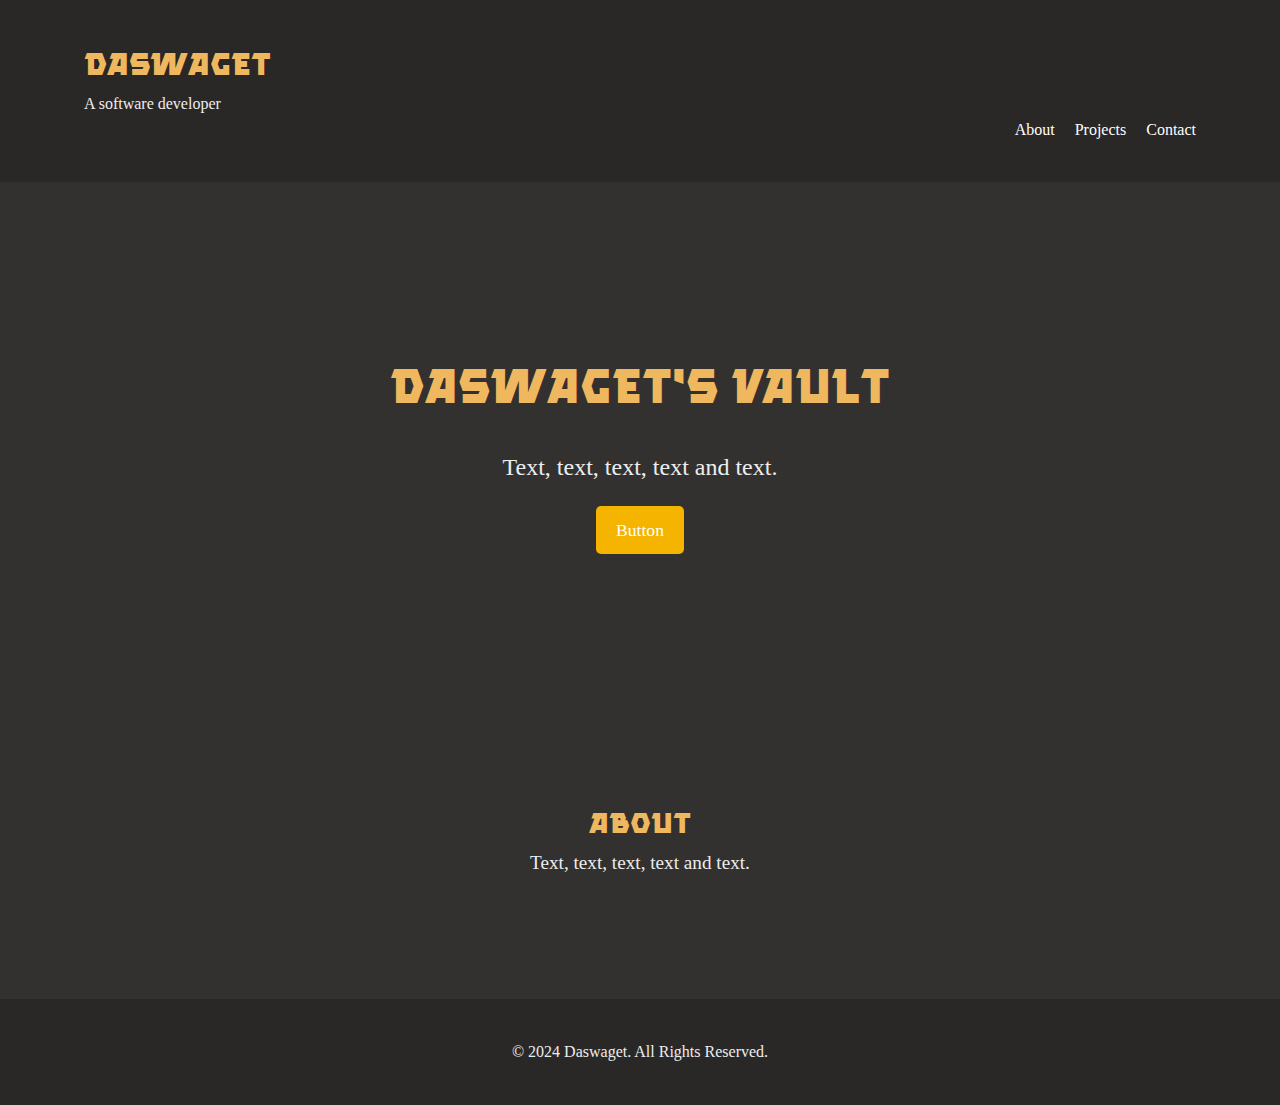
==== index.html @ 47f79467 "Update index.html" ====
<!DOCTYPE html>
<html lang="en">
    <head>
        <meta charset="utf-8">
        <title>Daswaget's Vault</title>
        <meta name="description" content="Daswaget's official website"/>
        <meta name="google-site-verification" content="ywo79Ufu951_UOQvBJpriRgBoDF-3ZXyTgFMByfI_OE" />
        <meta name="yandex-verification" content="c7d5643724ece2bf" />
        <meta name="viewport" content="width=device-width, initial-scale=1.0">

        <link rel="stylesheet" href="styles/styles.css">
        <script defer src="loadContent.js"></script>

        <meta property="og:site_name" content="Daswaget's Vault">
        <meta property="og:title" content="Daswaget's Vault">
        <meta property="og:description" content="Daswaget's official website">
        <meta property="og:image" content="https://daswaget.github.io/icon/favicon.png">
        <meta property="og:url" content="https://daswaget.github.io">
        <meta property="og:type" content="website">
        <meta property="og:locale" content="en_US">

        <link rel="canonical" href="https://daswaget.github.io">
        <link rel="shortcut icon" href="icon/favicon-32x32.png">
        <link rel="apple-touch-icon" sizes="180x180" href="icon/apple-touch-icon.png">
        <link rel="icon" type="image/png" sizes="32x32" href="icon/favicon-32x32.png">
        <link rel="icon" type="image/png" sizes="16x16" href="icon/favicon-16x16.png">
        <link rel="manifest" href="icon/site.webmanifest">
    </head>
    <body>
        <div id="header-placeholder"></div>
        <main>
            <section id="hero">
                <div class="container">
                    <h2>Daswaget's Vault</h2>
                    <p>Text, text, text, text and text.</p>
                    <a href="#projects" class="btn">Button</a>
                </div>
            </section>
            <section id="about">
                <div class="container">
                    <h2>About</h2>
                    <p>
                        Text, text, text, text and text.
                    </p>
                </div>
            </section>
        </main>
        <div id="footer-placeholder"></div>
    </body>
</html>
---- styles/styles.css ----
@font-face {
    font-family: 'Clickuper Bold';
    src: url('../fonts/clickuper-webfont.woff2') format('woff2'),
        url('../fonts/clickuper-webfont.woff') format('woff');
    font-weight: normal;
    font-style: normal;
}
* {
    margin: 0;
    padding: 0;
    box-sizing: border-box;
    font-family: 'Verdana Pro'
}
body {
    display: flex;
    flex-direction: column;
    min-height: 100vh;
    background-color: #33312F;
    line-height: 1.6;
}
main {
    flex: 1;
}
.container {
    width: 90%;
    max-width: 1200px;
    margin: 0 auto;
    padding: 20px;
}
h1, h2, h3 {
    color: #EFB85F;
    font-family: 'Clickuper Bold';
}
p {
    color: #EDEDED;
}
header {
    background: #2a2827;
    color: #fff;
    padding: 20px 0;
}
header .logo {
    font-size: 2rem;
    font-weight: bold;
}
header nav ul {
    list-style: none;
    display: flex;
    justify-content: flex-end;
}
header nav ul li {
    margin-left: 20px;
}
header nav ul li a {
    color: #fff;
    text-decoration: none;
    font-size: 1rem;
}
header nav ul li a:hover {
    color: #f4b400;
}
footer {
    background: #2a2827;
    color: #fff;
    text-align: center;
    padding: 20px 0;
    margin-top: 40px;
    vertical-align: bottom;
}
#hero {
    color: #000;
    height: 60vh;
    display: flex;
    align-items: center;
    text-align: center;
}
#hero h2 {
    font-size: 3.0rem;
    margin-bottom: 20px;
}
#hero p {
    font-size: 1.5rem;
    margin-bottom: 20px;
}
.btn {
    display: inline-block;
    padding: 10px 20px;
    background: #f4b400;
    color: #fff;
    text-decoration: none;
    border-radius: 5px;
    font-size: 1.1rem;
}
.btn:hover {
    background: #e69500;
}
section {
    padding: 60px 0;
}
#about, #contact {
    font-size: 1.2rem;
    background: #33312F;
    text-align: center;
}
#projects {
    text-align: center;
}
#projects .project-grid {
    display: grid;
    grid-template-columns: repeat(auto-fit, minmax(300px, 1fr));
    gap: 20px;
}
.project {
    background: #fff;
    padding: 20px;
    border-radius: 10px;
    box-shadow: 0 4px 8px rgba(0, 0, 0, 0.1);
}
.project h3 {
    font-size: 1.5rem;
    margin-bottom: 10px;
}
@media (max-width: 768px) {
    #hero h2 {
        font-size: 2.5rem;
    }
    #hero p {
        font-size: 1.2rem;
    }
    header nav ul {
        flex-direction: column;
        text-align: center;
    }
    header nav ul li {
        margin-left: 0;
        margin-bottom: 10px;
    }
    .btn {
        font-size: 1rem;
        padding: 8px 16px;
    }
}
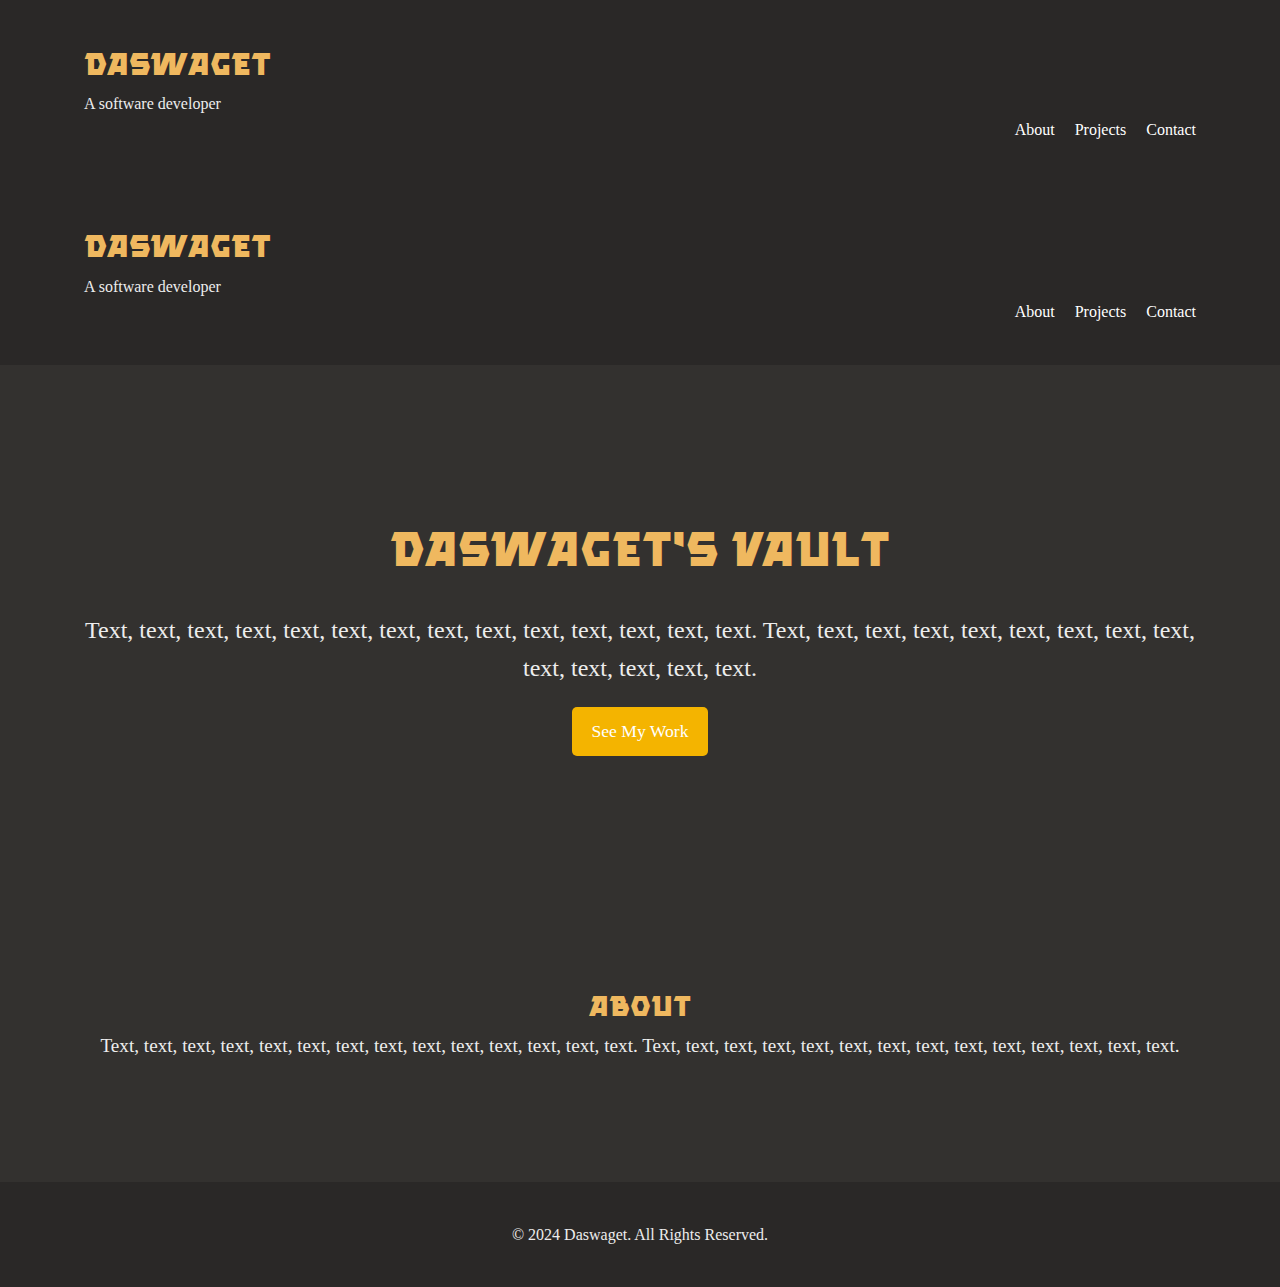
==== commit 3c1d1061: "Add files via upload" ====
--- a/index.html
+++ b/index.html
@@ -19,8 +19,6 @@
         <meta property="og:type" content="website">
         <meta property="og:locale" content="en_US">
 
-        <link rel="canonical" href="https://daswaget.github.io">
-        <link rel="shortcut icon" href="icon/favicon-32x32.png">
         <link rel="apple-touch-icon" sizes="180x180" href="icon/apple-touch-icon.png">
         <link rel="icon" type="image/png" sizes="32x32" href="icon/favicon-32x32.png">
         <link rel="icon" type="image/png" sizes="16x16" href="icon/favicon-16x16.png">
@@ -28,19 +26,36 @@
     </head>
     <body>
         <div id="header-placeholder"></div>
+        <header>
+            <div class="container">
+                <h2 class="logo">Daswaget</h2>
+                <p>A software developer</p>
+                <nav>
+                    <ul>
+                        <li><a href="#about">About</a></li>
+                        <li><a href="#projects">Projects</a></li>
+                        <li><a href="#contact">Contact</a></li>
+                    </ul>
+                </nav>
+            </div>
+        </header>
         <main>
             <section id="hero">
                 <div class="container">
                     <h2>Daswaget's Vault</h2>
-                    <p>Text, text, text, text and text.</p>
-                    <a href="#projects" class="btn">Button</a>
+                    <p>
+                        Text, text, text, text, text, text, text, text, text, text, text, text, text, text.
+                        Text, text, text, text, text, text, text, text, text, text, text, text, text, text.
+                    </p>
+                    <a href="#projects" class="btn">See My Work</a>
                 </div>
             </section>
             <section id="about">
                 <div class="container">
                     <h2>About</h2>
                     <p>
-                        Text, text, text, text and text.
+                        Text, text, text, text, text, text, text, text, text, text, text, text, text, text.
+                        Text, text, text, text, text, text, text, text, text, text, text, text, text, text.
                     </p>
                 </div>
             </section>
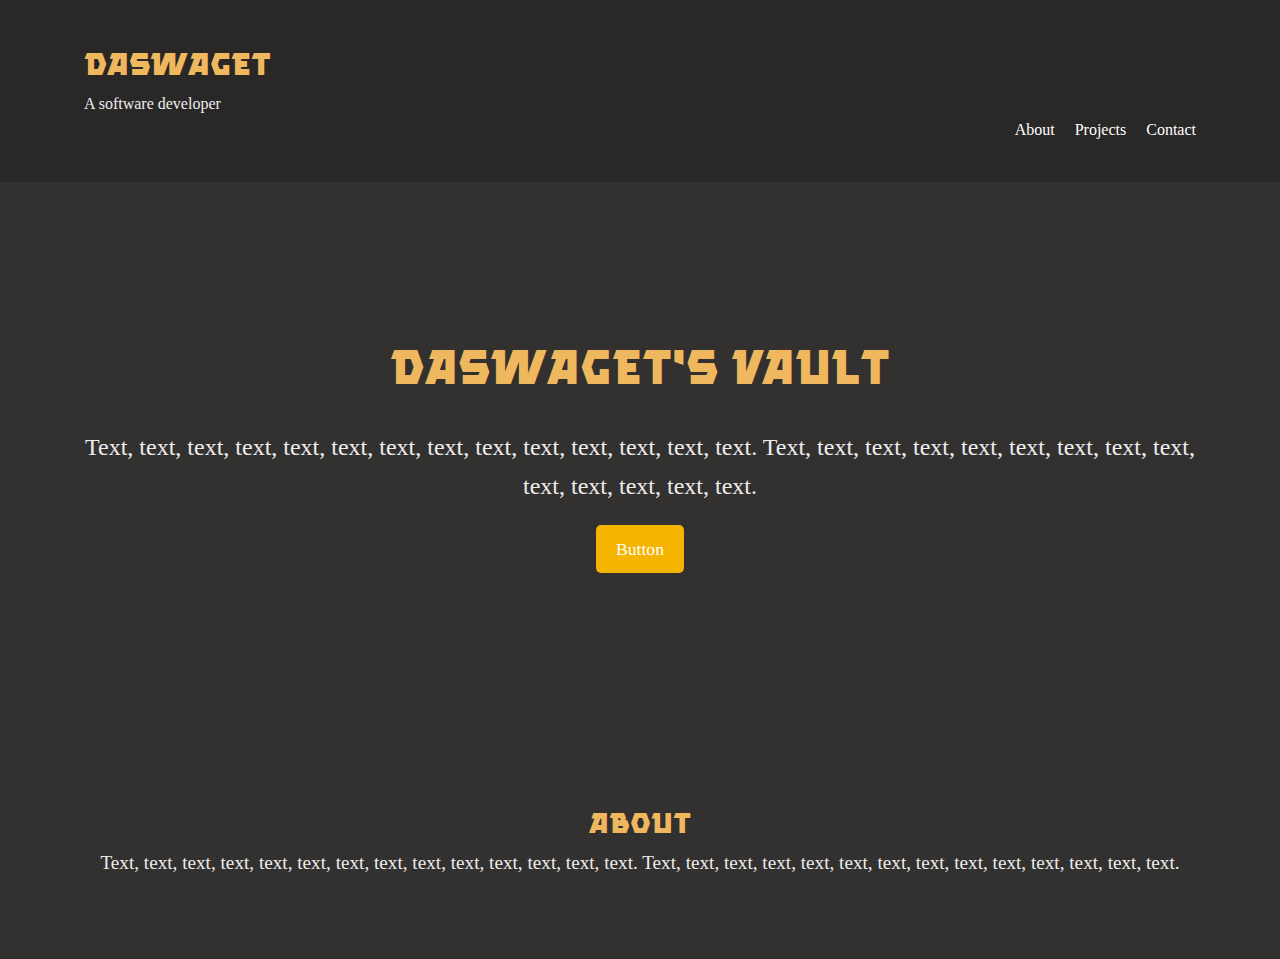
==== commit 859f1928: "Add files via upload" ====
--- a/index.html
+++ b/index.html
@@ -23,6 +23,16 @@
         <link rel="icon" type="image/png" sizes="32x32" href="icon/favicon-32x32.png">
         <link rel="icon" type="image/png" sizes="16x16" href="icon/favicon-16x16.png">
         <link rel="manifest" href="icon/site.webmanifest">
+
+        <script>
+            const userLang = navigator.language || navigator.userLanguage;
+            if (userLang.includes("ru")) {
+                window.location.href = "/ru/";
+            }
+            else {
+                window.location.href = "/en/";
+            }
+        </script>
     </head>
     <body>
         <div id="header-placeholder"></div>
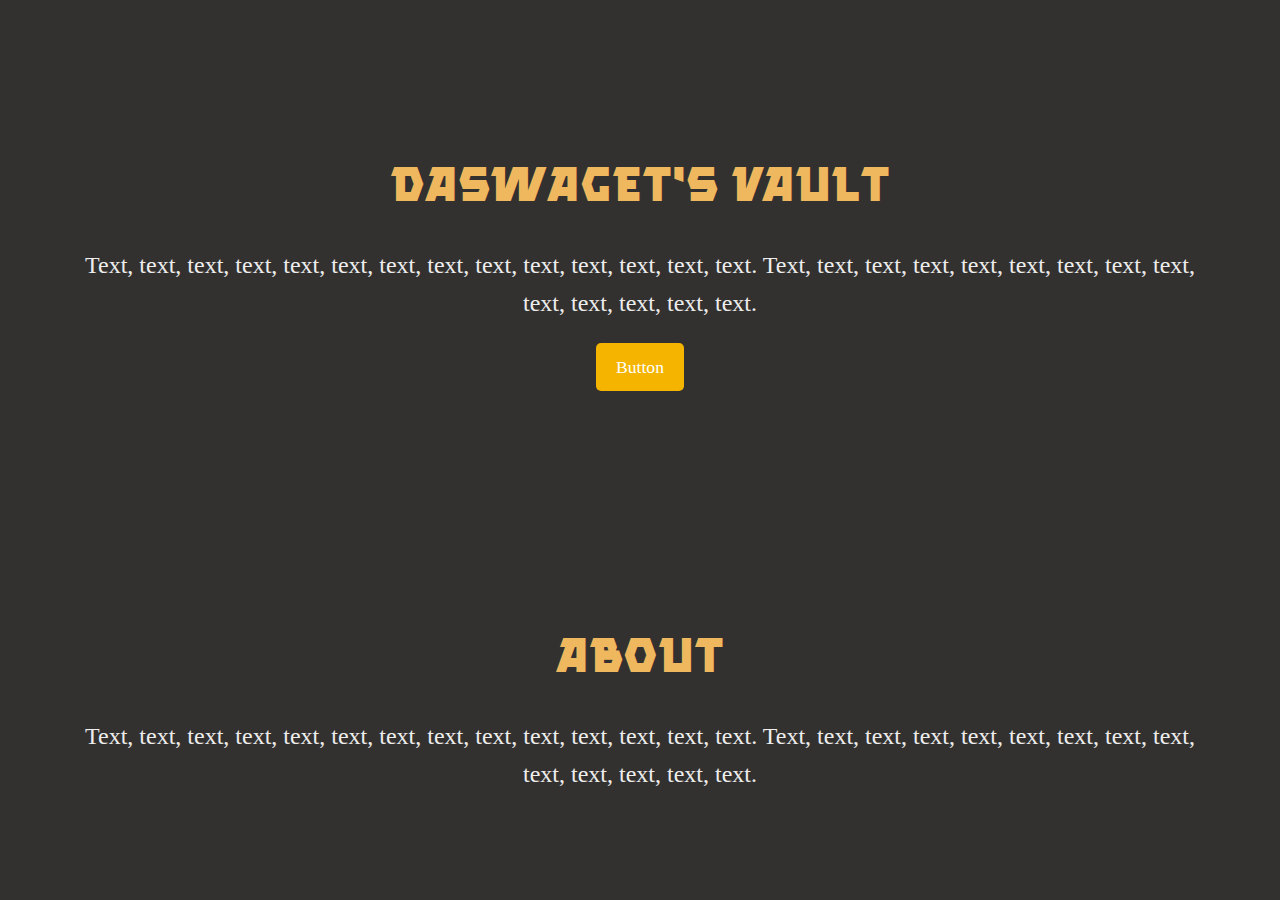
==== commit ea1237a7: "Update index.html" ====
--- a/index.html
+++ b/index.html
@@ -9,7 +9,7 @@
         <meta name="viewport" content="width=device-width, initial-scale=1.0">
 
         <link rel="stylesheet" href="styles/styles.css">
-        <script defer src="loadContent.js"></script>
+        <script defer src="scripts/loadContent.js"></script>
 
         <meta property="og:site_name" content="Daswaget's Vault">
         <meta property="og:title" content="Daswaget's Vault">
@@ -36,19 +36,6 @@
     </head>
     <body>
         <div id="header-placeholder"></div>
-        <header>
-            <div class="container">
-                <h2 class="logo">Daswaget</h2>
-                <p>A software developer</p>
-                <nav>
-                    <ul>
-                        <li><a href="#about">About</a></li>
-                        <li><a href="#projects">Projects</a></li>
-                        <li><a href="#contact">Contact</a></li>
-                    </ul>
-                </nav>
-            </div>
-        </header>
         <main>
             <section id="hero">
                 <div class="container">
--- a/styles/styles.css
+++ b/styles/styles.css
@@ -97,34 +97,29 @@
 section {
     padding: 60px 0;
 }
-#about, #contact {
-    font-size: 1.2rem;
+#about {
     background: #33312F;
     text-align: center;
 }
-#projects {
-    text-align: center;
+#about h2 {
+    font-size: 3.0rem;
+    margin-bottom: 20px;
 }
-#projects .project-grid {
-    display: grid;
-    grid-template-columns: repeat(auto-fit, minmax(300px, 1fr));
-    gap: 20px;
-}
-.project {
-    background: #fff;
-    padding: 20px;
-    border-radius: 10px;
-    box-shadow: 0 4px 8px rgba(0, 0, 0, 0.1);
-}
-.project h3 {
+#about p {
     font-size: 1.5rem;
-    margin-bottom: 10px;
+    margin-bottom: 20px;
 }
 @media (max-width: 768px) {
     #hero h2 {
         font-size: 2.5rem;
     }
     #hero p {
+        font-size: 1.2rem;
+    }
+    #about h2 {
+        font-size: 2.5rem;
+    }
+    #about p {
         font-size: 1.2rem;
     }
     header nav ul {
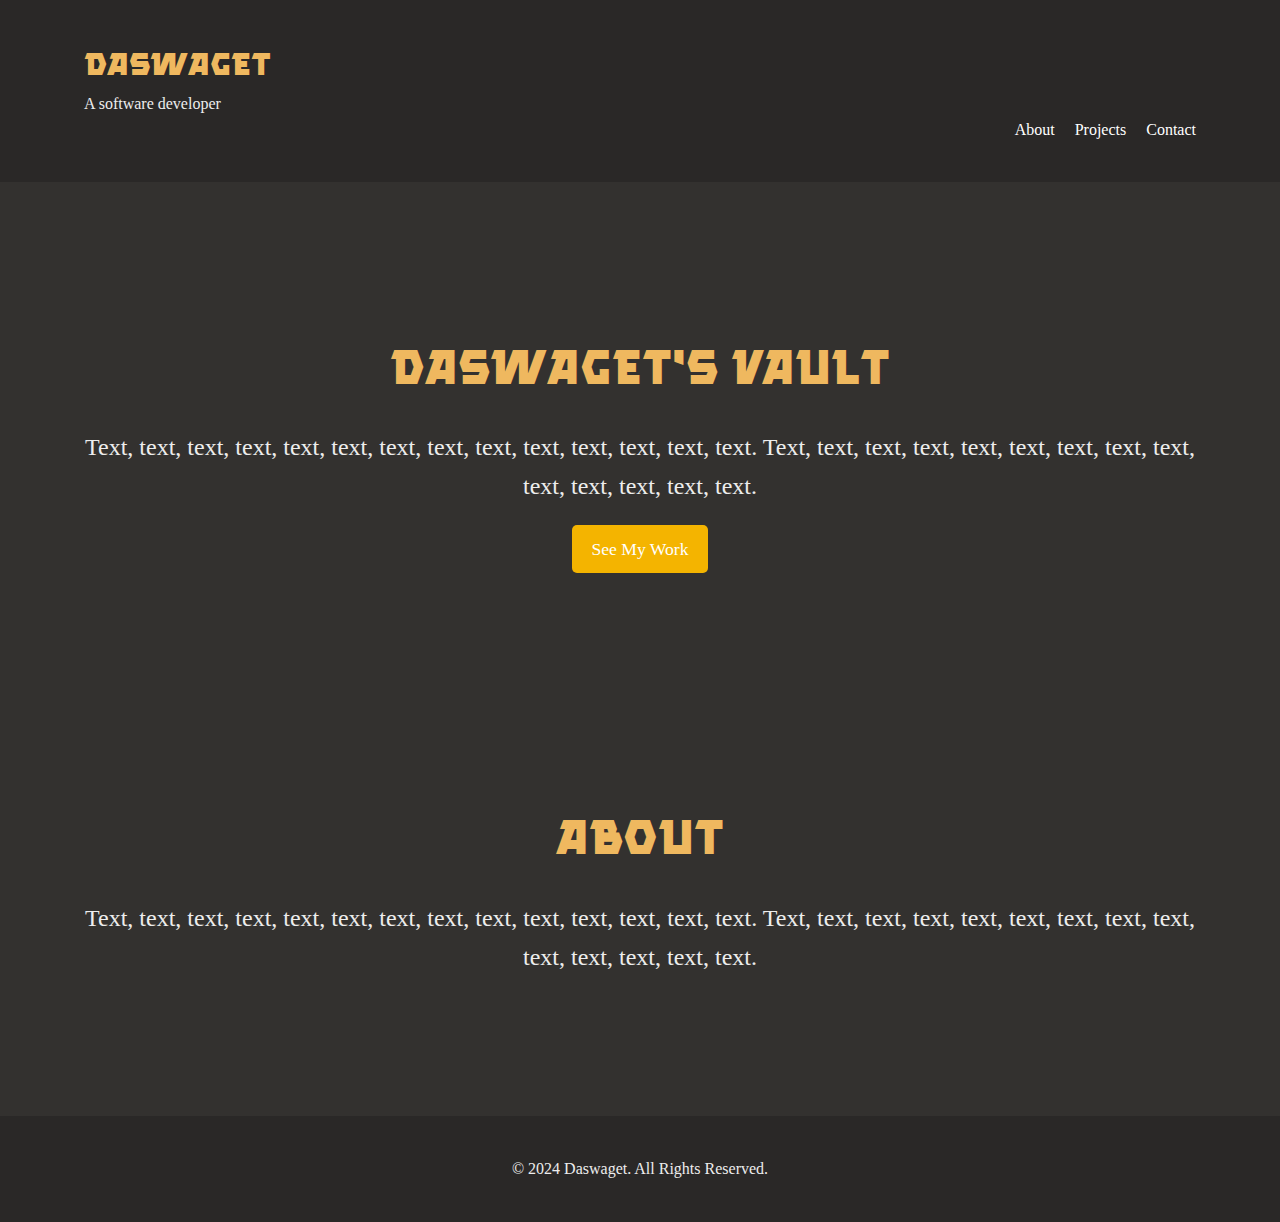
==== commit 073dc67f: "Update index.html" ====
--- a/index.html
+++ b/index.html
@@ -23,16 +23,6 @@
         <link rel="icon" type="image/png" sizes="32x32" href="icon/favicon-32x32.png">
         <link rel="icon" type="image/png" sizes="16x16" href="icon/favicon-16x16.png">
         <link rel="manifest" href="icon/site.webmanifest">
-
-        <script>
-            const userLang = navigator.language || navigator.userLanguage;
-            if (userLang.includes("ru")) {
-                window.location.href = "/ru/";
-            }
-            else {
-                window.location.href = "/en/";
-            }
-        </script>
     </head>
     <body>
         <div id="header-placeholder"></div>
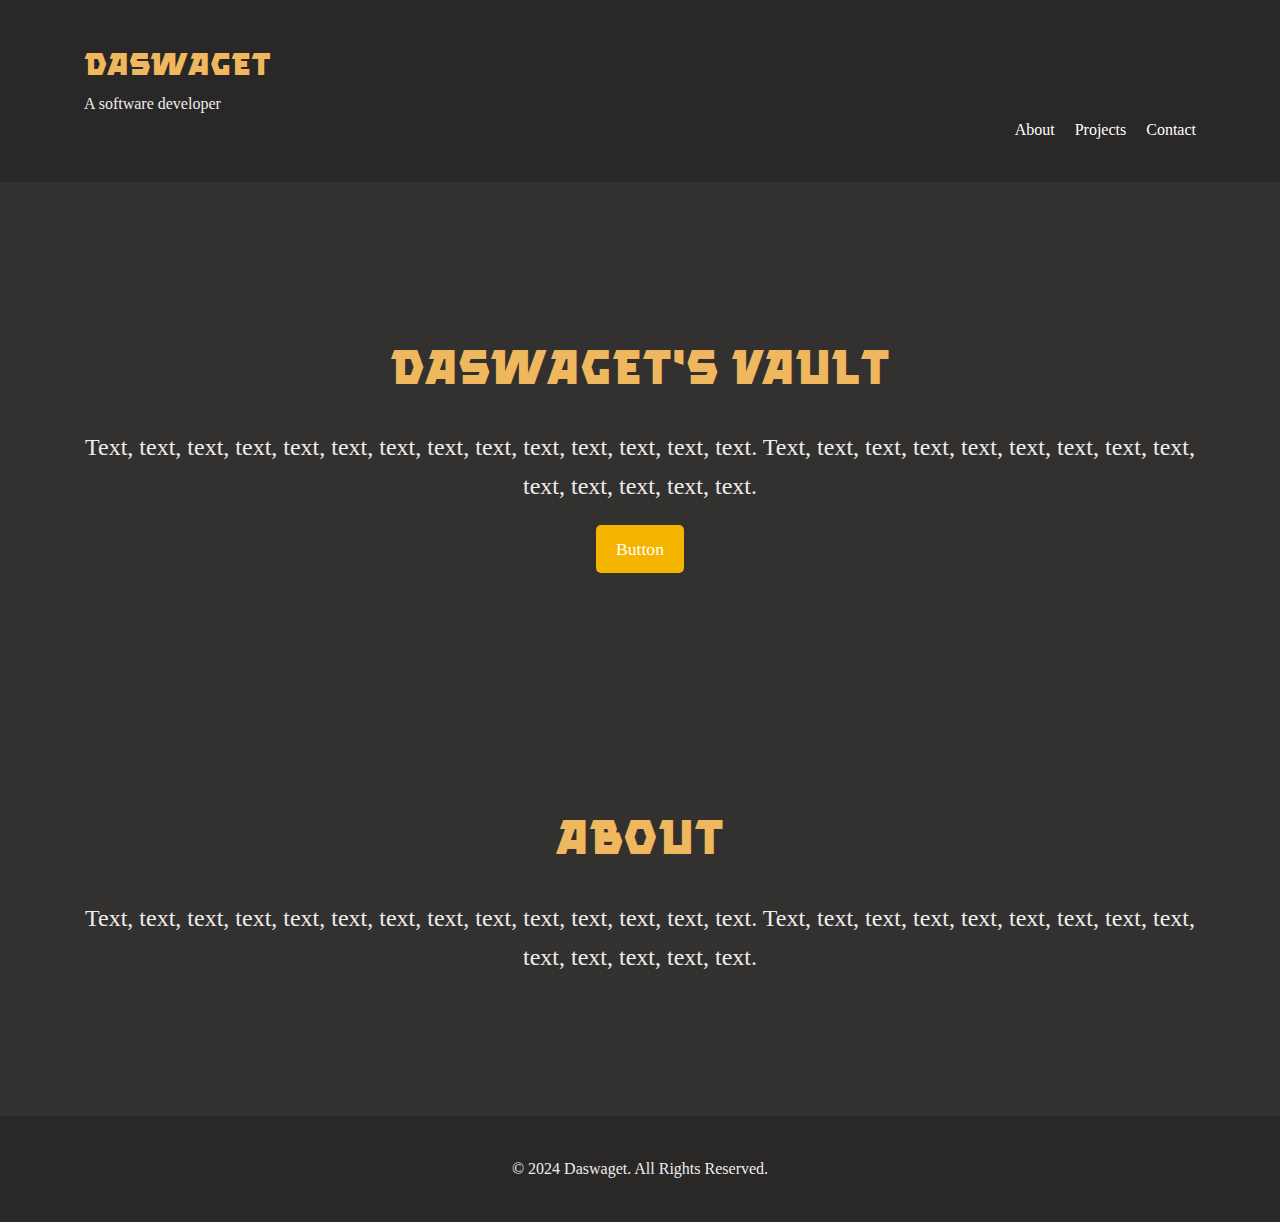
==== commit 2d201b41: "Update index.html" ====
--- a/index.html
+++ b/index.html
@@ -4,12 +4,13 @@
         <meta charset="utf-8">
         <title>Daswaget's Vault</title>
         <meta name="description" content="Daswaget's official website"/>
-        <meta name="google-site-verification" content="ywo79Ufu951_UOQvBJpriRgBoDF-3ZXyTgFMByfI_OE" />
-        <meta name="yandex-verification" content="c7d5643724ece2bf" />
+
+        <meta name="google-site-verification" content="ywo79Ufu951_UOQvBJpriRgBoDF-3ZXyTgFMByfI_OE">
+        <meta name="yandex-verification" content="c7d5643724ece2bf">
         <meta name="viewport" content="width=device-width, initial-scale=1.0">
 
-        <link rel="stylesheet" href="styles/styles.css">
-        <script defer src="scripts/loadContent.js"></script>
+        <link rel="stylesheet" href="/styles/styles.css">
+        <script defer src="/scripts/loadContent.js"></script>
 
         <meta property="og:site_name" content="Daswaget's Vault">
         <meta property="og:title" content="Daswaget's Vault">
@@ -19,10 +20,10 @@
         <meta property="og:type" content="website">
         <meta property="og:locale" content="en_US">
 
-        <link rel="apple-touch-icon" sizes="180x180" href="icon/apple-touch-icon.png">
-        <link rel="icon" type="image/png" sizes="32x32" href="icon/favicon-32x32.png">
-        <link rel="icon" type="image/png" sizes="16x16" href="icon/favicon-16x16.png">
-        <link rel="manifest" href="icon/site.webmanifest">
+        <link rel="apple-touch-icon" sizes="180x180" href="/icon/apple-touch-icon.png">
+        <link rel="icon" type="image/png" sizes="32x32" href="/icon/favicon-32x32.png">
+        <link rel="icon" type="image/png" sizes="16x16" href="/icon/favicon-16x16.png">
+        <link rel="manifest" href="/icon/site.webmanifest">
     </head>
     <body>
         <div id="header-placeholder"></div>
@@ -34,7 +35,7 @@
                         Text, text, text, text, text, text, text, text, text, text, text, text, text, text.
                         Text, text, text, text, text, text, text, text, text, text, text, text, text, text.
                     </p>
-                    <a href="#projects" class="btn">See My Work</a>
+                    <a href="#projects" class="btn">Button</a>
                 </div>
             </section>
             <section id="about">
